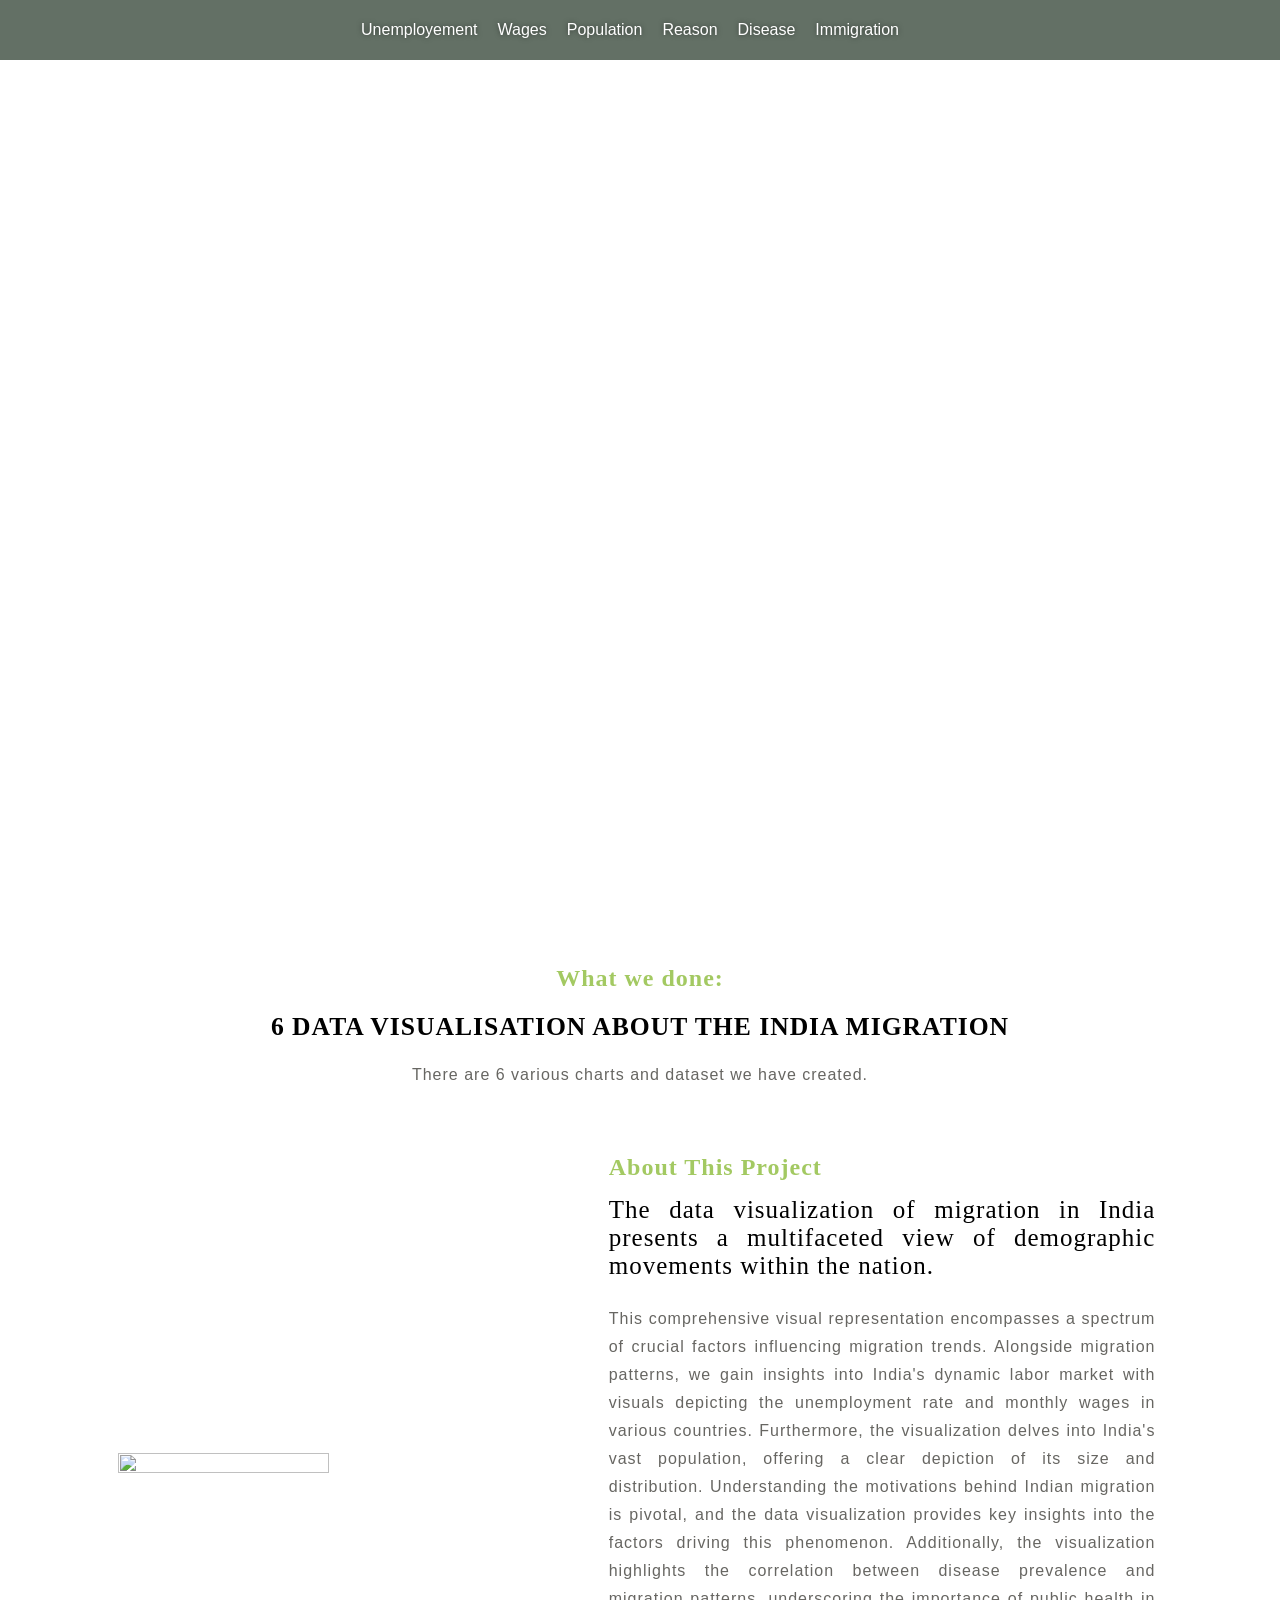
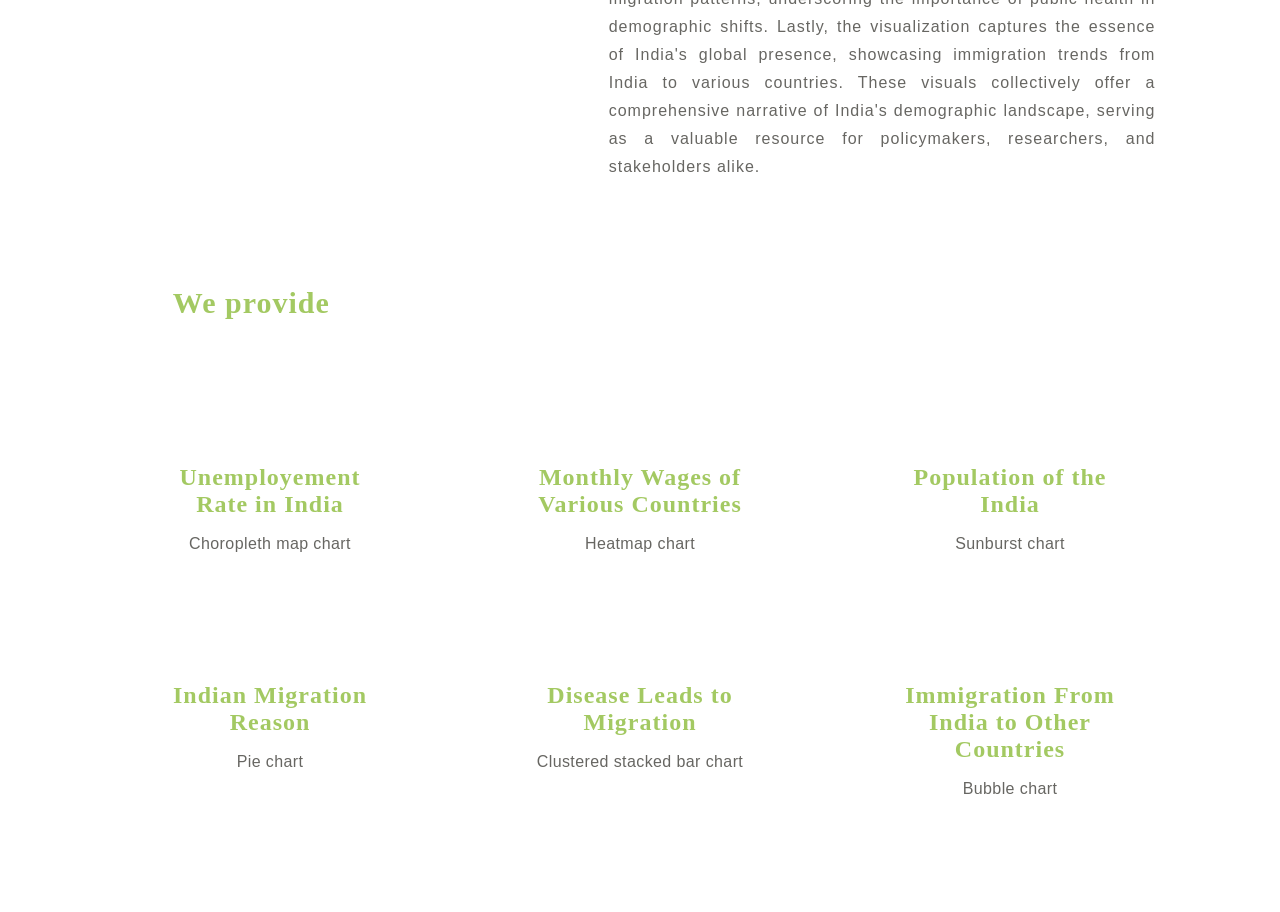
==== index.html @ ad8fab27 "choropleth map done" ====
<!DOCTYPE html>
<head>
    <meta charset="utf-8">
    <link rel="stylesheet" href="landing.css" />
  </head>
<body>
    <nav>
        <ul class="list">
          <li><a href="choropleth_map.html">Unemployement</a></li>
          <li><a href="heatmap.html">Wages</a></li>
          <li><a href="sunburst.html">Population</a></li>
          <li><a href="#">Reason</a></li>
          <li><a href="#">Disease</a></li>
          <li><a href="bubble_chart.html">Immigration</a></li>
        </ul>
      </nav>

    <div class="container">
        <div class="content">
            <h3>Migration of India</h3>
            <h1>Data Visualisation of the India</h1>
            <!--<p>Lorem ipsum dolor sit amet consectetur adipiscing elit, sed do eiusmod tempor
                incididunt utadipiscing
                elit sed do eiusmod tempor incididunt Lorem</p>

            
            <button class='btn-white '>About Us</button>
            <button class="btn-green">Join Us</button>
            -->

        </div>


    </div>
    <div class="context textcenter ">

        <h3 class="textgreen">What we done:</h3>
        <h2>6 DATA VISUALISATION ABOUT THE INDIA MIGRATION</h2>
        <p>There are 6 various charts and dataset we have created.</p>

    </div>

    <div class="container2">
        <div class="fern">
            <img src="https://images.pexels.com/photos/2802403/pexels-photo-2802403.jpeg?cs=srgb&dl=pexels-lucky-trips-2802403.jpg&fm=jpg" alt="">

        </div>


        <div class="context2">

            <div class="ferncontext">
                <h3 class="textgreen">About This Project</h3>
                <h3 class="lightertext">The data visualization of migration in India presents a multifaceted view of demographic movements within the nation. </h3>
                <p>This comprehensive visual representation encompasses a spectrum of crucial factors influencing migration trends. 
                    Alongside migration patterns, we gain insights into India's dynamic labor market with visuals depicting the unemployment rate and monthly 
                    wages in various countries. Furthermore, the visualization delves into India's vast population, offering a clear depiction of its size 
                    and distribution. Understanding the motivations behind Indian migration is pivotal, and the data visualization provides key insights into 
                    the factors driving this phenomenon. Additionally, the visualization highlights the correlation between disease prevalence and migration 
                    patterns, underscoring the importance of public health in demographic shifts. Lastly, the visualization captures the essence of India's 
                    global presence, showcasing immigration trends from India to various countries. These visuals collectively offer a comprehensive narrative of 
                    India's demographic landscape, serving as a valuable resource for policymakers, researchers, and stakeholders alike.
                </p>

            </div>
            <!--
            <div class="progressbars">

                <div class="progress-status">
                    <div class="ninty">
                        <div class="progress blue">
                            <div class="progress-left">
                                <div class="progress-value">90%</div>
                            </div>
                            <div class="progress-right">
                            </div>
                        </div>
                        <h4>Save Planets</h4>
                    </div>

                </div>



                <div class="progress-status-green">
                    <div class="eighty">
                        <div class="progress-green">
                            <div class="progress-left-green">
                                <div class="progress-value-green">80%</div>
                            </div>
                            <div class="progress-right-green"></div>
                        </div>
                        <h4>Save Planets</h4>
                    </div>

                </div>





                <div class="progress-status-golden">
                    <div class="seventyfive">
                        <div class="progress-golden">
                            <div class="progress-left-golden">
                                <div class="progress-value golden">75%</div>
                            </div>
                            <div class="progress-right-golden"></div>
                        </div>
                        <h4>Save Planets</h4>
                    </div>
                </div>

            </div>
            -->
        </div>
    </div>


    <!-- forest forest forest forest forest forestforestforestforestforestforestforest-->




    <div class="forest">

        <div class="forest__context">
            <div class="forest--text">
                
                <div class="forest__heading">
                    <h3>We provide</h3>
                    <h1>Data Visualisations</h1>
                </div>
            </div>
        </div>

        <div class="forest--boxes">

            <a href="choropleth_map.html" class="box" >
                <span><i class="fab fa-pagelines"></i></span>
                <h2>Unemployement Rate in India</h2>
                <p>Choropleth map chart</p>
            </a>

            <a href="heatmap.html" class="box">
                 <span><i class="fa-solid fa-paw"></i></span>
                <h2>Monthly Wages of Various Countries</h2>
                <p>Heatmap chart</p>
            </a>

            <a href="sunburst.html" class="box">
                <span><i class="fas fa-tree"></i></span>
                <h2>Population of the India</h2>
                <p>Sunburst chart</p>
            </a>

            <a href="pie.html" class="box">
                <span><i class="fas fa-tint"></i></span>
                <h2>Indian Migration Reason</h2>
                <p>Pie chart</p>
            </a>

            <div class="box">
                <span><i class="fab fa-envira"></i></span>
                <h2>Disease Leads to Migration</h2>
                <p>Clustered stacked bar chart</p>
            </div>


            <a href="bubble_chart.html" class="box">
                <span><i class="far fa-snowflake"></i></span>
                <h2>Immigration From India to Other Countries</h2>
                <p>Bubble chart</p>
            </a>


        </div>
    </div>


</body>
---- landing.css ----
/* 'Playfair Display',serif;   'Open Sans', sans-serif; */

/* #a3c962 */
*,
*::before,
*::after {
  margin: 0;
  padding: 0;
  box-sizing: border-box;

  text-decoration: none;
  list-style: none;
}

h1,
h2,
h3,
h4,
h5,
h6 {
  margin: 0;
  padding: 0;
  letter-spacing: 1px;
  font-family: "Playfair Display", serif;
}
body{
  width:100vw;
  overflow: hidden;
  overflow-y:scroll;
  font-family: "Open Sans", sans-serif;
}

.container {
  display: inline-block;
  background: url(https://images.unsplash.com/photo-1511497584788-876760111969?ixlib=rb-4.0.3&ixid=M3wxMjA3fDB8MHxwaG90by1wYWdlfHx8fGVufDB8fHx8fA%3D%3D&auto=format&fit=crop&w=1332&q=80)
    no-repeat;
  background-size: cover;

  background-origin: border-box;
  min-height: 100vh;
  margin-bottom: 70px;

  /* background-clip: content-box; */

  color: white;

  display: block;
}

.container2 {
  width: 100%;
  height: auto;
  margin-bottom: 50px;
} 

#navbar{
  width:100%;
}
.nav-logo {
  display: flex;
  justify-content: space-between;
  padding: 13px 4px 13px 4px;
}

.nav-logo button {
  margin-right: 20px;
}
#navbar {
  padding-top: 15px;
}

#navbar ul {
  display: none;
}

#navbar ul li a {
  color: #fff;
  font-weight: bold;
}

button {
  background-color: #a3c962;
  color: white;
  cursor: pointer;
  border: none;
  padding: 8px 20px;
  font-size: 15px;

  border-radius: 500px;
}

.nav-logo h1 a {
  margin-left: 20px;
  font-size: 27px;
  color: white;
  font-family: "Open Sans", sans-serif;
  display: initial;
  font-weight: bold;
  font-size: clamp(0.7rem, 0.5rem + 2vw, 27px);
  
}

.content {
  display: block;

  margin: 0 auto;

  text-align: center;

  position: relative;
  top: 20vh;
  padding-inline:10vw;
}

.content h1 {
  margin-top: 30px;
  margin-bottom: 0px;
  font-size: 70px;
}

.content h3 {
  font-size: 50px;
  color: #fff;
  letter-spacing: 2px;
  font-weight: lighter;
}

.content p {
  color: #dadada;
    font-size: clamp(0.7rem, 0.5rem + 2vw, 16px);

  text-shadow: 2px 2px 8px #000;
  line-height: 30px;
  margin-bottom: 20px;
  text-align: inherit;
}

.content .btn-white {
  background-color: #fff;
  color: #a3c962;
  margin-right: 8px;
  margin-bottom: 95px;
    font-size: clamp(0.5rem, 0.5rem + 1vw, 16px);
  
  padding: 0.5em 1.8em;
}

.content .btn-green {
  border-style: unset;
  color: #fff;
  border: 1px solid #fff;
    font-size: clamp(0.5rem, 0.5rem + 1vw, 16px);
  
   padding: 0.5em 1.8em;

}

.content .btn-green:hover,
.content .btn-white:hover {
  background-color: #000;
  color: #fff;
  border: 1px solid #fff;
}

.center {
  justify-content: center;
  align-content: center;
  align-items: center;
}
.textcenter {
  text-align: center;
}
.textgreen {
  color: #a3c962 !important;
  font-size: 1.5rem;
  margin-bottom: 30px;
}
.context {
  line-height: 1.1rem;
}
.context h2 {
  margin-top: 1rem;
  margin-bottom: 1rem;
  font-size: 1.6rem;
  font-weight: 550;
}
.context p {
  font-size: 16px;
  color: #676662;
  letter-spacing: 1px;
  padding: 10px 0px;
  line-height: 28px;
  margin-bottom: 20px;
}
.context2 {
  display: block;
  width: 100%;
}
.fern {
  display: flex;

  width: 100%;
  justify-content: center;
}

.ferncontext {
  margin-top: 5%;
  margin-left: 3%;
}

.ferncontext h3 {
  margin-bottom: 15px;
}
.lightertext {
  font-weight: 100;
  font-size: 25px;
  text-align: justify;
}
.ferncontext p {
  font-size: 1rem;
  color: #676662;
  letter-spacing: 1px;
  padding: 10px 0px;
  line-height: 28px;
  margin-bottom: 20px;
  text-align: justify;
}

.progressbars {
  display: block;
}

.ninty {
  text-align: center;
  padding-bottom: 18px;
}

.eighty {
  padding-bottom: 18px;

  text-align: center;
}
.seventyfive {
  text-align: center;
}

.ninty h4,
.eighty h4,
.seventyfive h4 {
  margin-top: 1rem;
}

/* forest forest forest forest forest forest  */

.forest {
  background: url(https://raw.githubusercontent.com/Nis-chal/web-dev/main/images/s1.jpg);
  padding-bottom: 4%;
}
.forest--text {
  width: 100%;
}
.forest--text {
  color: #fff;
}

.forest__context {
  width: 73%;
  height: auto;
  margin: auto;
  margin-bottom: 20px;
}


.forest__heading {
  
}

.forest__heading > h3 {
  color: #a3c962;
  font-size: 30px;
}

.forest__heading > h1 {
  color: #fff;
  font-weight: lighter;
  font-size: 50px;
  
}


.box {
  display: block;
  text-align: center;
  background: #fff;
  margin: 3%;
  padding: 5%;
  color: #a3c962;
}

.box:hover {
  background: #a3c962;
  border: solid #fff 3px;
  color: #fff;
}

.box span > i {
  font-size: 1.6rem;
}
.box > p {
  letter-spacing: 0.4px;
  line-height: 32px;
  color: #676662;
}
.box > h2 {
  padding: 10px;
}

/* about about about about about */

.about {
  padding-bottom: 4%;
}

.about--text {
  display: block;

  text-align: center;
  padding: 10px;
  color: #fff;
}

.about__heading > h3 {
  color: #a3c962;
}

.about__heading > h1 {
  color: #000;
  font-weight: lighter;
}

.about__paragraph > p {
  line-height: 30px;
  font-weight: lighter;
  color: #676662;
}

.about__container {
  display: flex;
  margin: 15px;
  gap: 5%;
}

.about--imgcolumn1 {
  width: 45.5%;
}
.about__innerimage {
  width: 100%;
}

.about__outerimage {
  width: 100%;
}

.about--imgcolumn2 {
  width: 45.5%;
}

.about--imgcolumn2 span > img {
  width: 100%;
}

.about__imgrow2 {
  width: 100%;
  font-size: 0;
  margin-bottom: 0.5rem;
}


nav {
  position: fixed;
  width: 100%;
  height: 60px;
  display: flex;
  align-items: center;
  justify-content: center;
  transition: 0.3s ease-out;
  background-color: #132716a8;
  text-shadow: 0 0 5px rgba(0, 0, 0, 0.5);
  color: white;
  font-size: 16px;
  z-index: 99;

  @media (min-width: 640px) {
    padding: 16px 50px 30px 50px;
  }
}

nav.is-hidden {
  transform: translateY(-100%);
}

.list a {
  color: inherit;
  text-decoration: none;
  color: #ffffff;
  margin: auto;

  &:hover,
  &:focus {
    text-decoration: underline;
    font-size: 17px;
  }
}

.list {
  margin: auto;
  opacity: 1;
  margin-top: 5px;

  @media (min-width: 640px) {
    display: flex;
  }

  li {
    margin-left: 0px;
  }
}

li {
  margin: 0 20px;
}

/********************************************/


@media screen and (min-width: 540px) {
  .ferncontext {
    width: 79%;
  }
  .progressbars {
    display: flex;
    justify-content: space-around;
  }
  /* forest forest forest  */
  .forest--boxes {
    width: 100%;
    display: flex;
    flex-wrap: wrap;
    margin: 0 auto;

    justify-content: center;
  }

  .box {
    width: 40%;
    padding: 4%;

    margin: 10px;
  }
  /* about about about about about*/
}

@media screen and (min-width: 1000px) {
  .container {
    width: 100vw;
    height: 100vh;
  }

  .nav-logo button {
    display: none;
  }

  #navbar {
    display: flex;
    align-items: center;
    justify-content: space-between;
  }
  #navbar ul {
    display: flex;
    margin-right: 3rem;
  }
  #navbar ul li {
    padding: 0 1rem;
  }

  .context2 {
    display: block;
    width: 58.85%;
  }
  .progressbars {
    width: 67%;
  }

  .container2 {
    display: flex;
    align-items: center;
  }
  .fern {
    width: 50%;

    height: max-content;
  }
  .fern img {
    margin-right: auto;
    margin-left: auto;
    width: 60%;
    height: 100%;
    object-fit: cover;
  }

  /* forest forest forest forest forest forest */

  .forest {
    height: 100%;
  }
  .forest--text {
    display: flex;
    align-items: center;
    padding-top: 25px;
  }
  .forest__paragraph > p {
    font-size: 14px;
    letter-spacing: 0.5px;
  }
  .forest__paragraph {
    text-align: end;
    width: 35%;
    margin-right: 25px;
    margin-left: 14%;
  }

  .forest--boxes {
    width: 90%;
    display: flex;
    flex-wrap: wrap;
    margin: 0 auto;

    justify-content: center;
  }

  .box {
    width: 350px;
    margin: 10px;
  }
}

/* about media about media about media about media about media about media about media */

@media screen and (min-width: 700px) {
  .about__container {
    margin-left: 10%;
    margin-right: 10%;
  }

  .about--imgcolumn1 {
    width: 100%;
    margin-left: 5%;
  }
  .about__imgrow1 {
    display: flex;
    width: 100%;
  }

  .about--imgcolumn2 {
    width: 100%;
  }
  .about__imgrow2 {
    display: flex;
    width: 100%;
    justify-content: space-between;
  }

  .about--imgcolumn2 span > img {
    width: 100%;
  }
}
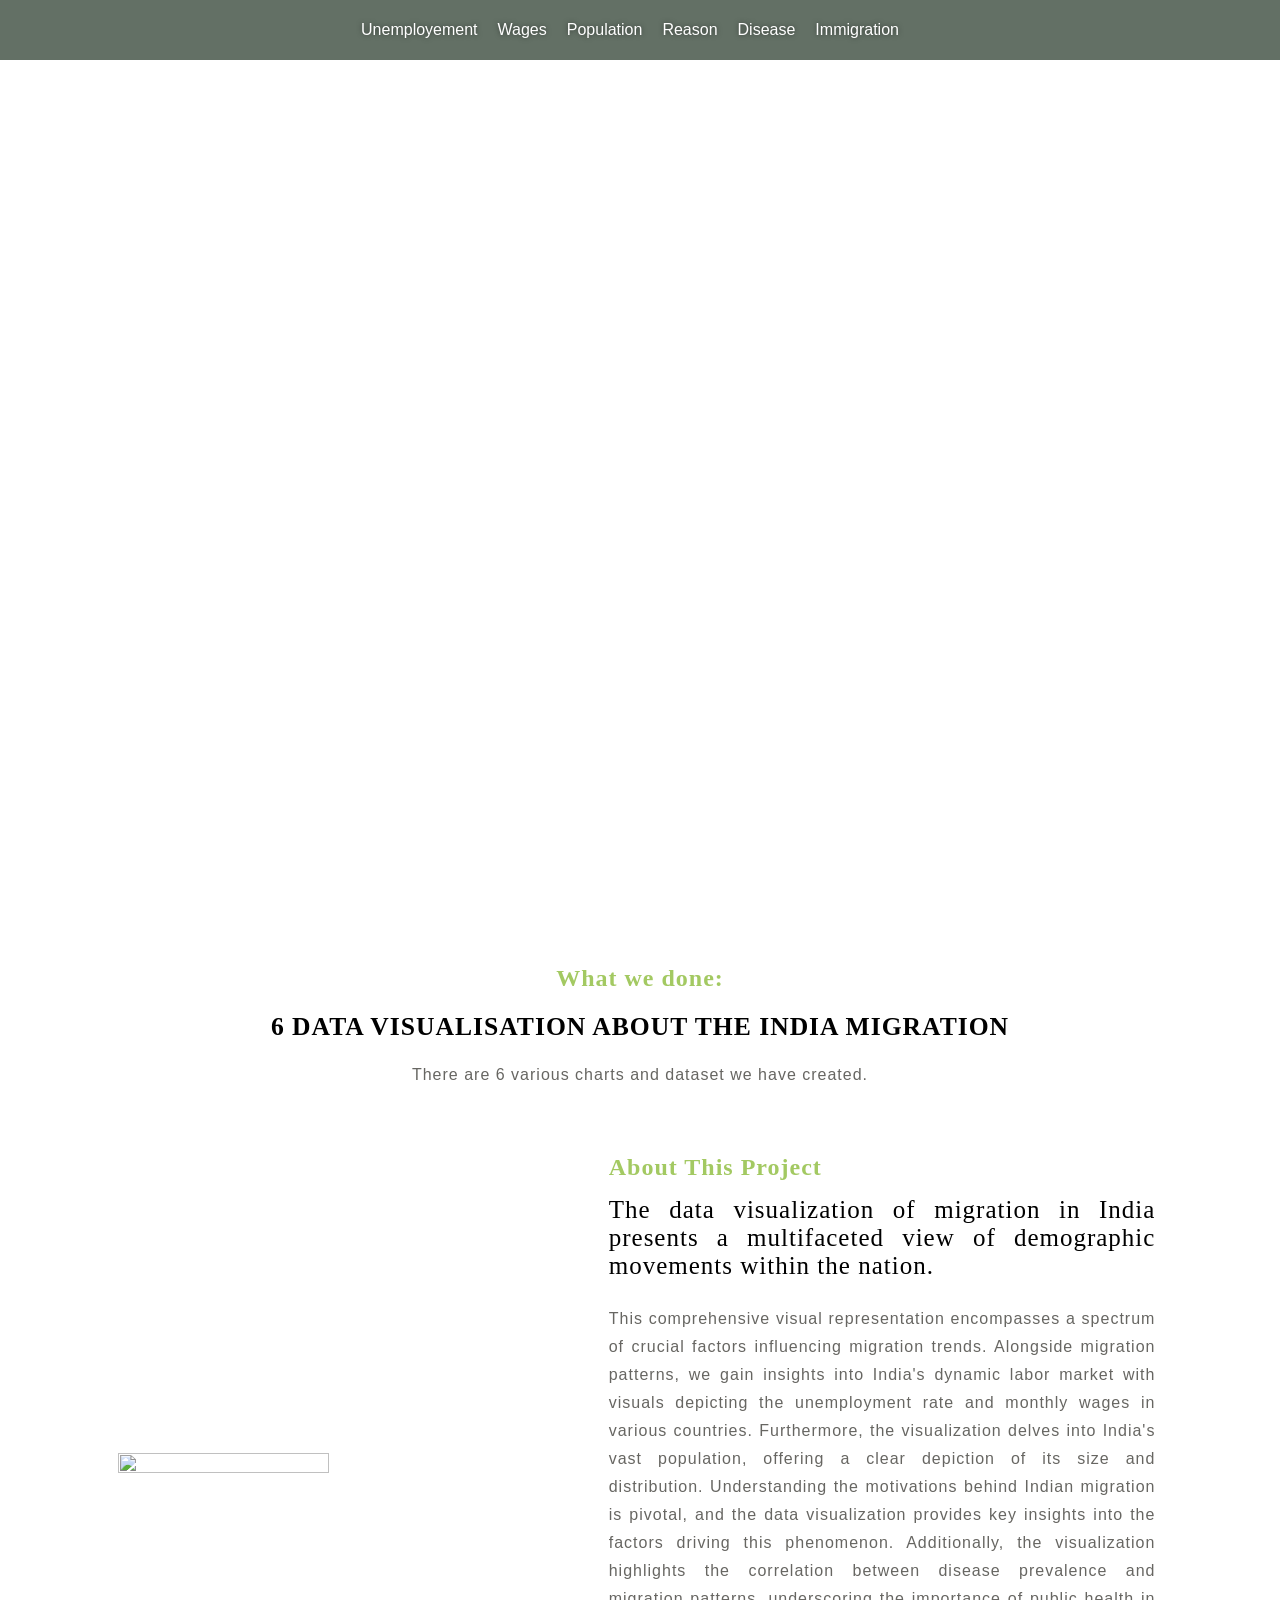
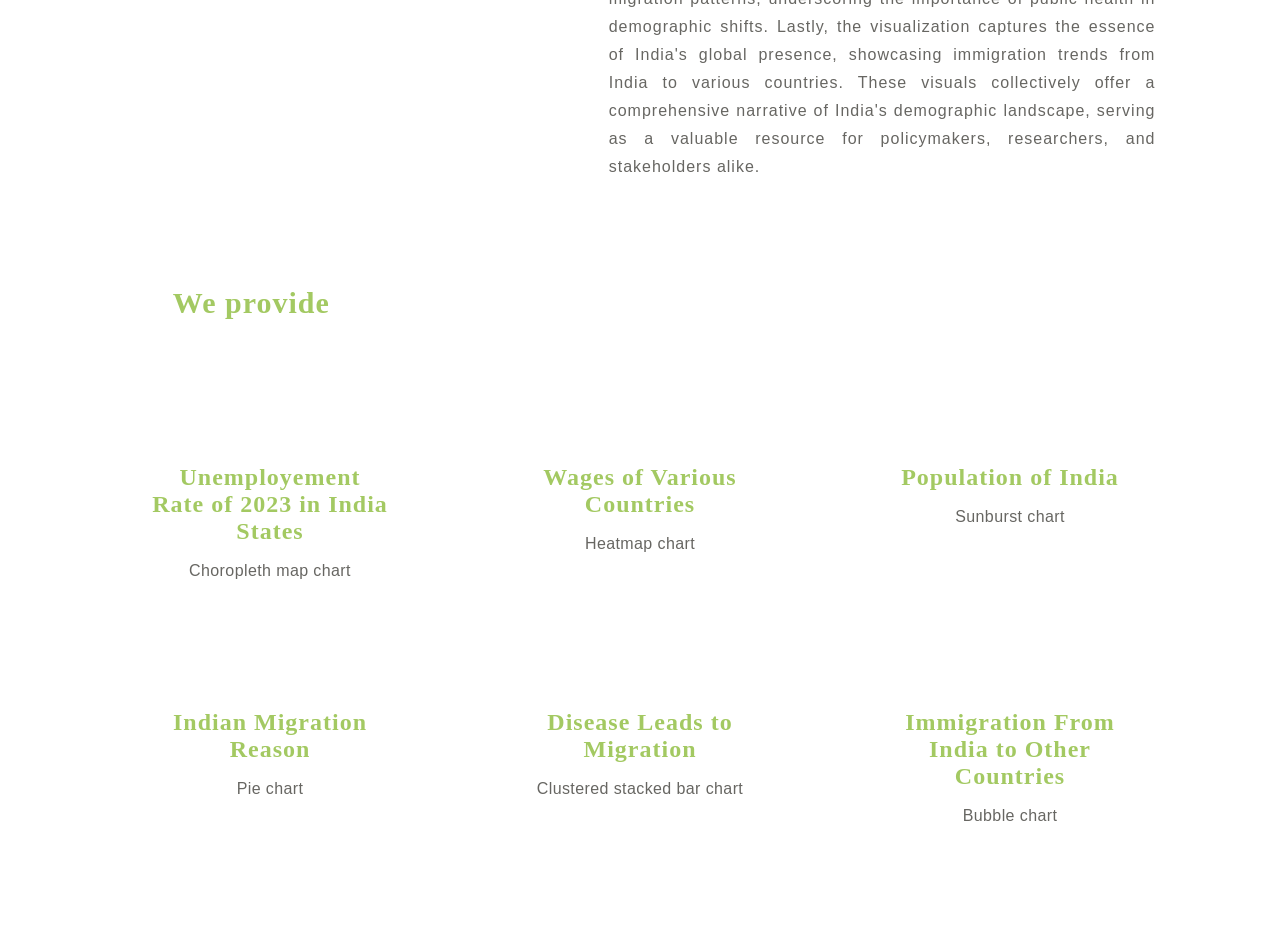
==== commit ddf0bc61: "data resource and data require done" ====
--- a/index.html
+++ b/index.html
@@ -138,23 +138,23 @@
 
             <a href="choropleth_map.html" class="box" >
                 <span><i class="fab fa-pagelines"></i></span>
-                <h2>Unemployement Rate in India</h2>
+                <h2>Unemployement Rate of 2023 in India States</h2>
                 <p>Choropleth map chart</p>
             </a>
 
             <a href="heatmap.html" class="box">
                  <span><i class="fa-solid fa-paw"></i></span>
-                <h2>Monthly Wages of Various Countries</h2>
+                <h2>Wages of Various Countries</h2>
                 <p>Heatmap chart</p>
             </a>
 
             <a href="sunburst.html" class="box">
                 <span><i class="fas fa-tree"></i></span>
-                <h2>Population of the India</h2>
+                <h2>Population of India</h2>
                 <p>Sunburst chart</p>
             </a>
 
-            <a href="pie.html" class="box">
+            <a href="pie_chart.html" class="box">
                 <span><i class="fas fa-tint"></i></span>
                 <h2>Indian Migration Reason</h2>
                 <p>Pie chart</p>
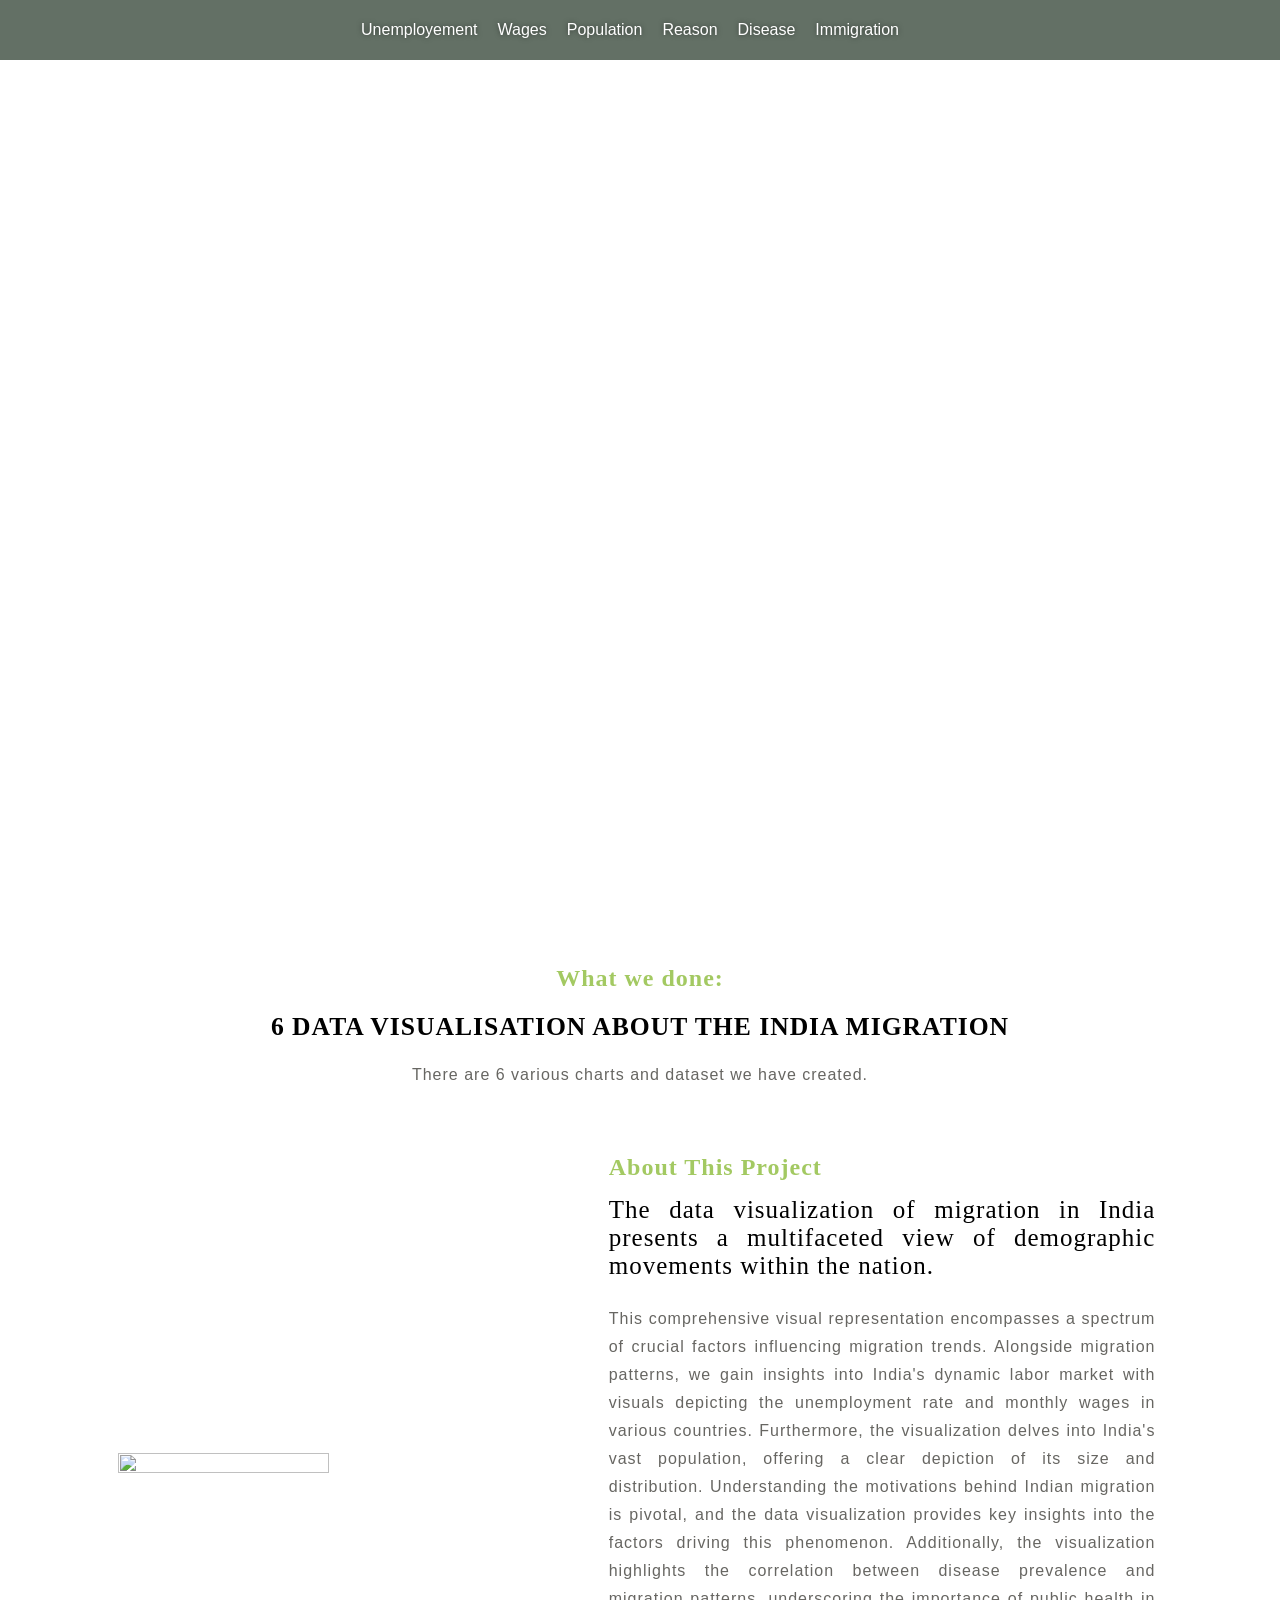
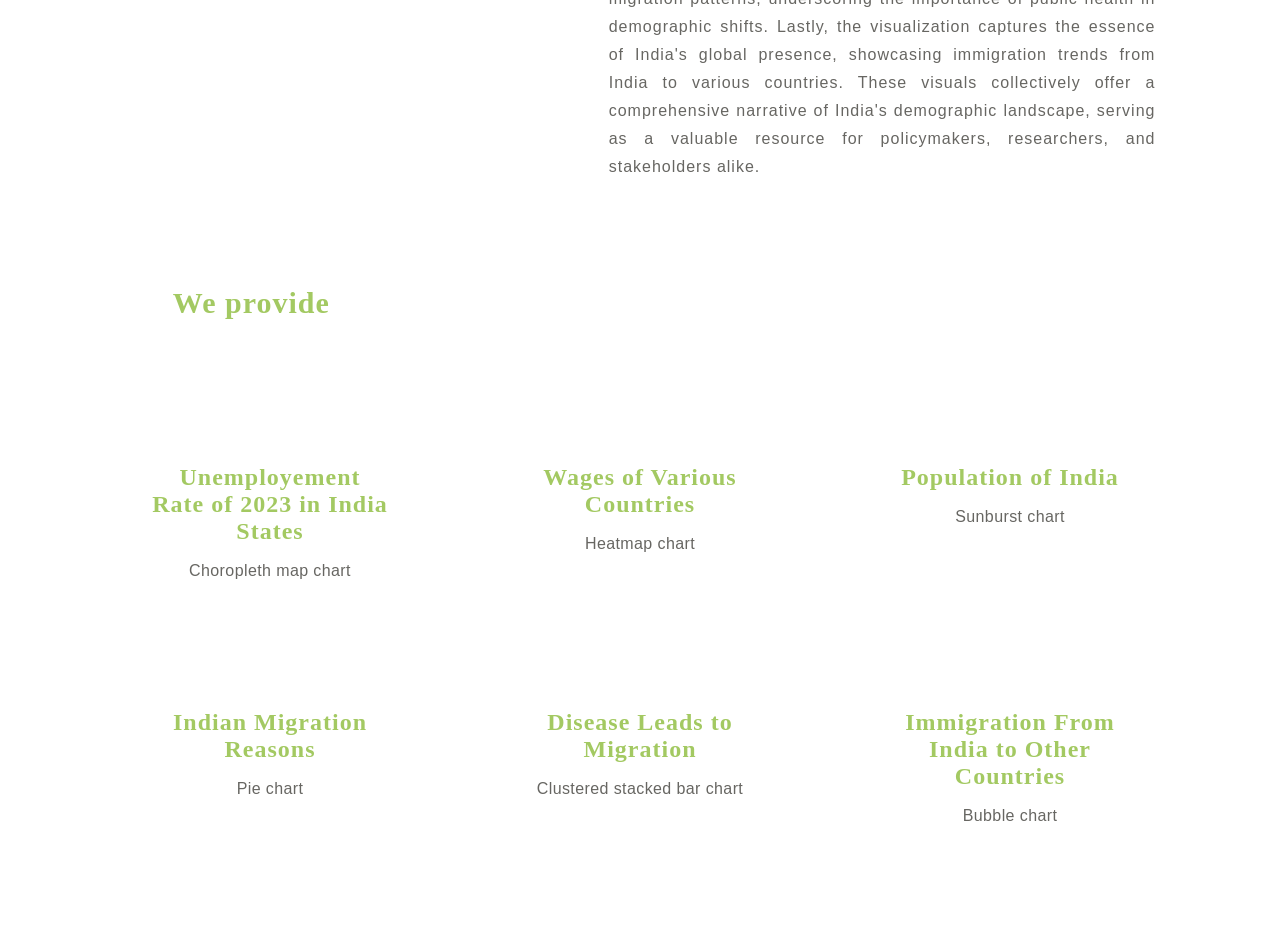
==== commit ba299801: "update" ====
--- a/index.html
+++ b/index.html
@@ -9,8 +9,8 @@
           <li><a href="choropleth_map.html">Unemployement</a></li>
           <li><a href="heatmap.html">Wages</a></li>
           <li><a href="sunburst.html">Population</a></li>
-          <li><a href="#">Reason</a></li>
-          <li><a href="#">Disease</a></li>
+          <li><a href="pie_chart.html">Reason</a></li>
+          <li><a href="clustered_stacked_bar_chart.html">Disease</a></li>
           <li><a href="bubble_chart.html">Immigration</a></li>
         </ul>
       </nav>
@@ -19,15 +19,6 @@
         <div class="content">
             <h3>Migration of India</h3>
             <h1>Data Visualisation of the India</h1>
-            <!--<p>Lorem ipsum dolor sit amet consectetur adipiscing elit, sed do eiusmod tempor
-                incididunt utadipiscing
-                elit sed do eiusmod tempor incididunt Lorem</p>
-
-            
-            <button class='btn-white '>About Us</button>
-            <button class="btn-green">Join Us</button>
-            -->
-
         </div>
 
 
@@ -156,15 +147,15 @@
 
             <a href="pie_chart.html" class="box">
                 <span><i class="fas fa-tint"></i></span>
-                <h2>Indian Migration Reason</h2>
+                <h2>Indian Migration Reasons</h2>
                 <p>Pie chart</p>
             </a>
 
-            <div class="box">
+            <a href="clustered_stacked_bar_chart.html" class="box">
                 <span><i class="fab fa-envira"></i></span>
                 <h2>Disease Leads to Migration</h2>
                 <p>Clustered stacked bar chart</p>
-            </div>
+            </a>
 
 
             <a href="bubble_chart.html" class="box">
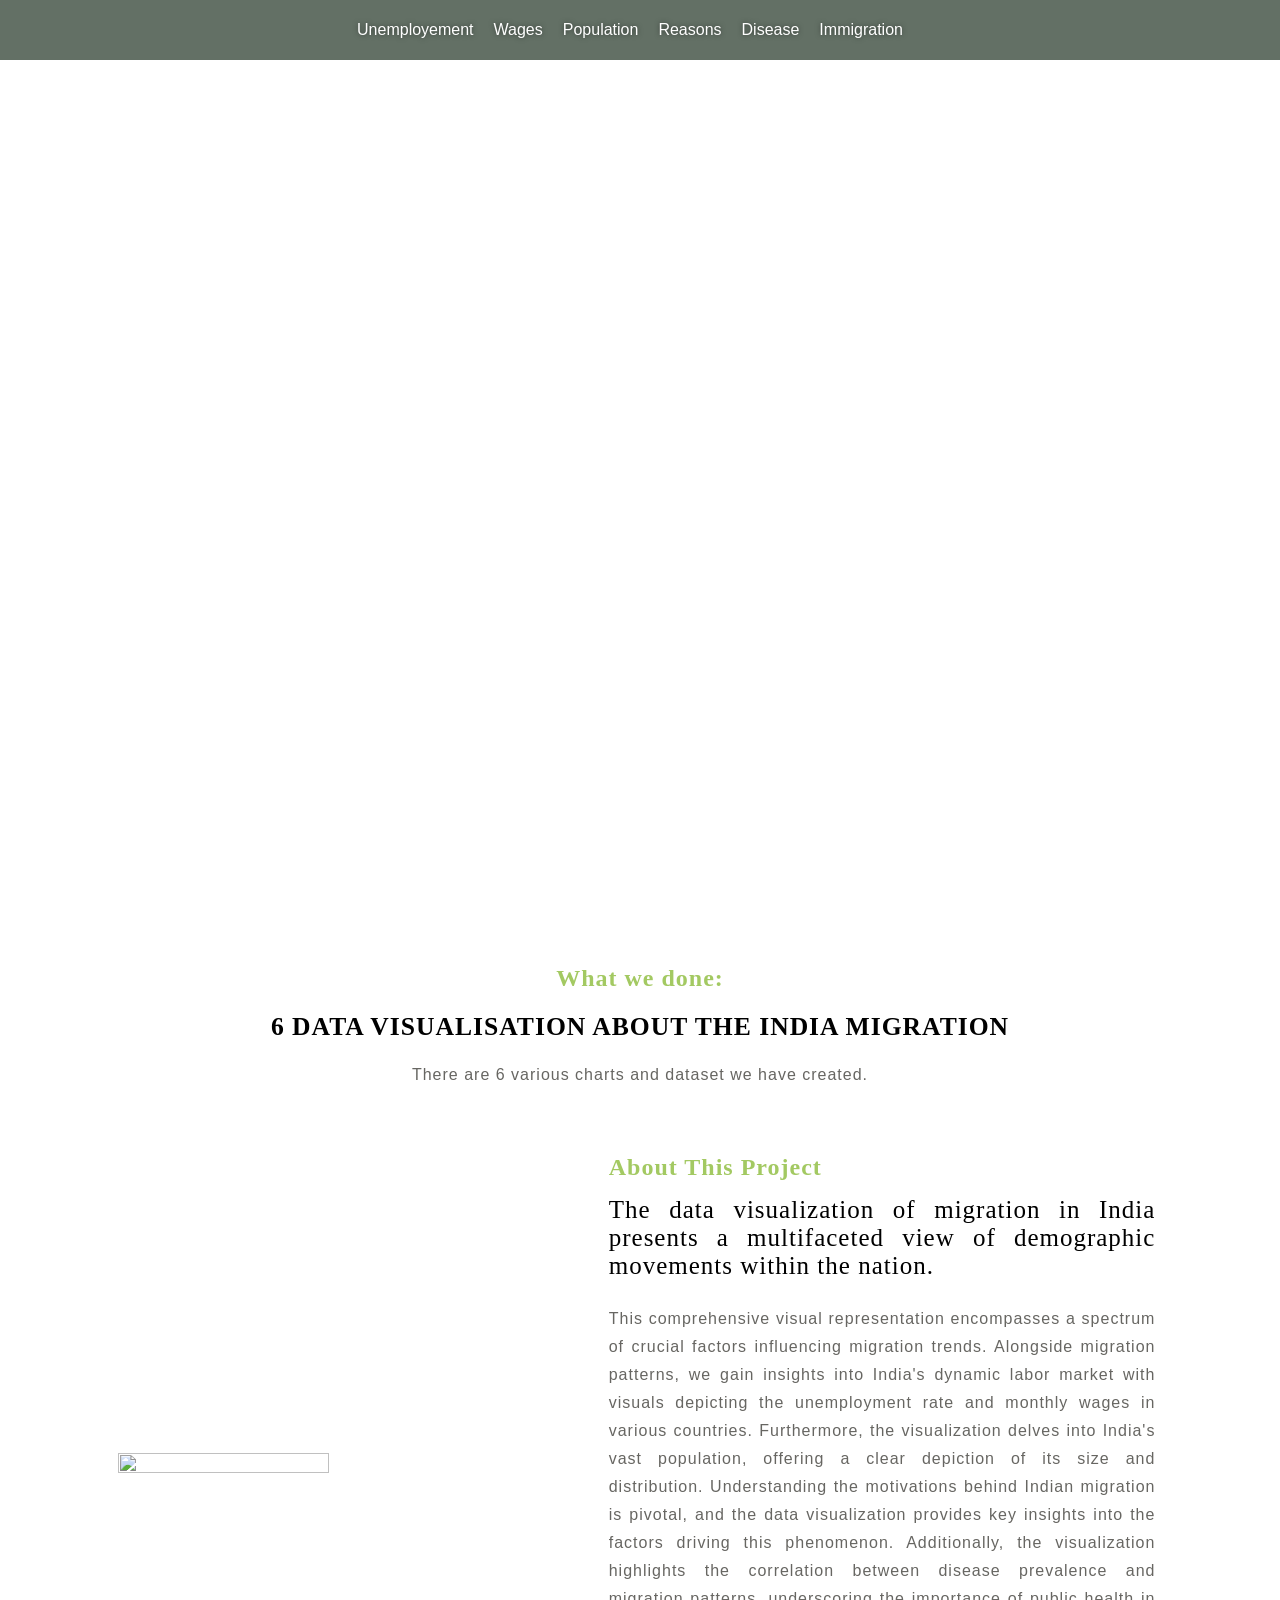
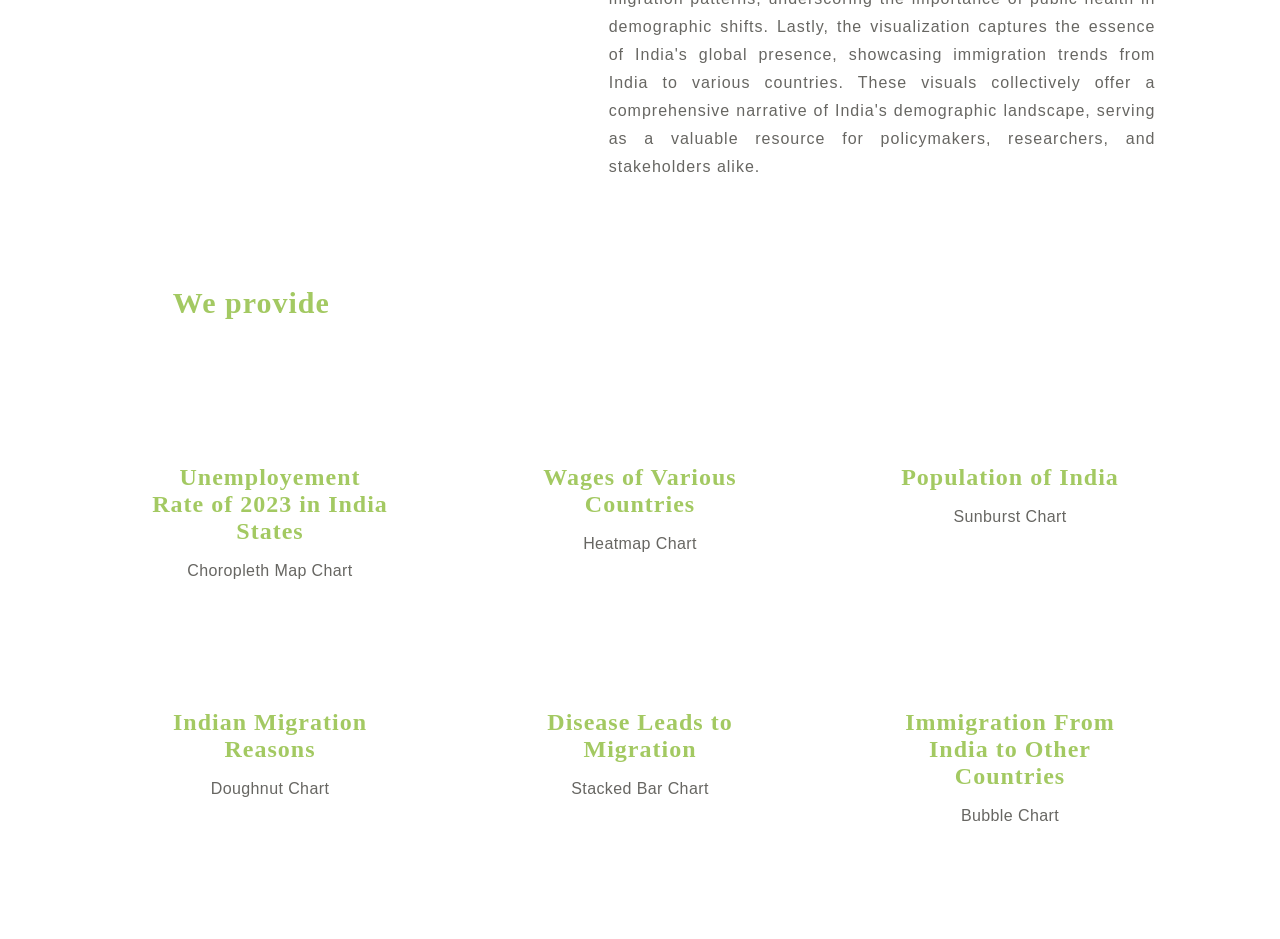
==== commit 51ddda79: "testing" ====
--- a/index.html
+++ b/index.html
@@ -9,7 +9,7 @@
           <li><a href="choropleth_map.html">Unemployement</a></li>
           <li><a href="heatmap.html">Wages</a></li>
           <li><a href="sunburst.html">Population</a></li>
-          <li><a href="pie_chart.html">Reason</a></li>
+          <li><a href="pie_chart.html">Reasons</a></li>
           <li><a href="clustered_stacked_bar_chart.html">Disease</a></li>
           <li><a href="bubble_chart.html">Immigration</a></li>
         </ul>
@@ -54,56 +54,6 @@
                 </p>
 
             </div>
-            <!--
-            <div class="progressbars">
-
-                <div class="progress-status">
-                    <div class="ninty">
-                        <div class="progress blue">
-                            <div class="progress-left">
-                                <div class="progress-value">90%</div>
-                            </div>
-                            <div class="progress-right">
-                            </div>
-                        </div>
-                        <h4>Save Planets</h4>
-                    </div>
-
-                </div>
-
-
-
-                <div class="progress-status-green">
-                    <div class="eighty">
-                        <div class="progress-green">
-                            <div class="progress-left-green">
-                                <div class="progress-value-green">80%</div>
-                            </div>
-                            <div class="progress-right-green"></div>
-                        </div>
-                        <h4>Save Planets</h4>
-                    </div>
-
-                </div>
-
-
-
-
-
-                <div class="progress-status-golden">
-                    <div class="seventyfive">
-                        <div class="progress-golden">
-                            <div class="progress-left-golden">
-                                <div class="progress-value golden">75%</div>
-                            </div>
-                            <div class="progress-right-golden"></div>
-                        </div>
-                        <h4>Save Planets</h4>
-                    </div>
-                </div>
-
-            </div>
-            -->
         </div>
     </div>
 
@@ -130,38 +80,38 @@
             <a href="choropleth_map.html" class="box" >
                 <span><i class="fab fa-pagelines"></i></span>
                 <h2>Unemployement Rate of 2023 in India States</h2>
-                <p>Choropleth map chart</p>
+                <p>Choropleth Map Chart</p>
             </a>
 
             <a href="heatmap.html" class="box">
                  <span><i class="fa-solid fa-paw"></i></span>
                 <h2>Wages of Various Countries</h2>
-                <p>Heatmap chart</p>
+                <p>Heatmap Chart</p>
             </a>
 
             <a href="sunburst.html" class="box">
                 <span><i class="fas fa-tree"></i></span>
                 <h2>Population of India</h2>
-                <p>Sunburst chart</p>
+                <p>Sunburst Chart</p>
             </a>
 
             <a href="pie_chart.html" class="box">
                 <span><i class="fas fa-tint"></i></span>
                 <h2>Indian Migration Reasons</h2>
-                <p>Pie chart</p>
+                <p>Doughnut Chart</p>
             </a>
 
             <a href="clustered_stacked_bar_chart.html" class="box">
                 <span><i class="fab fa-envira"></i></span>
                 <h2>Disease Leads to Migration</h2>
-                <p>Clustered stacked bar chart</p>
+                <p>Stacked Bar Chart</p>
             </a>
 
 
             <a href="bubble_chart.html" class="box">
                 <span><i class="far fa-snowflake"></i></span>
                 <h2>Immigration From India to Other Countries</h2>
-                <p>Bubble chart</p>
+                <p>Bubble Chart</p>
             </a>
 
 
